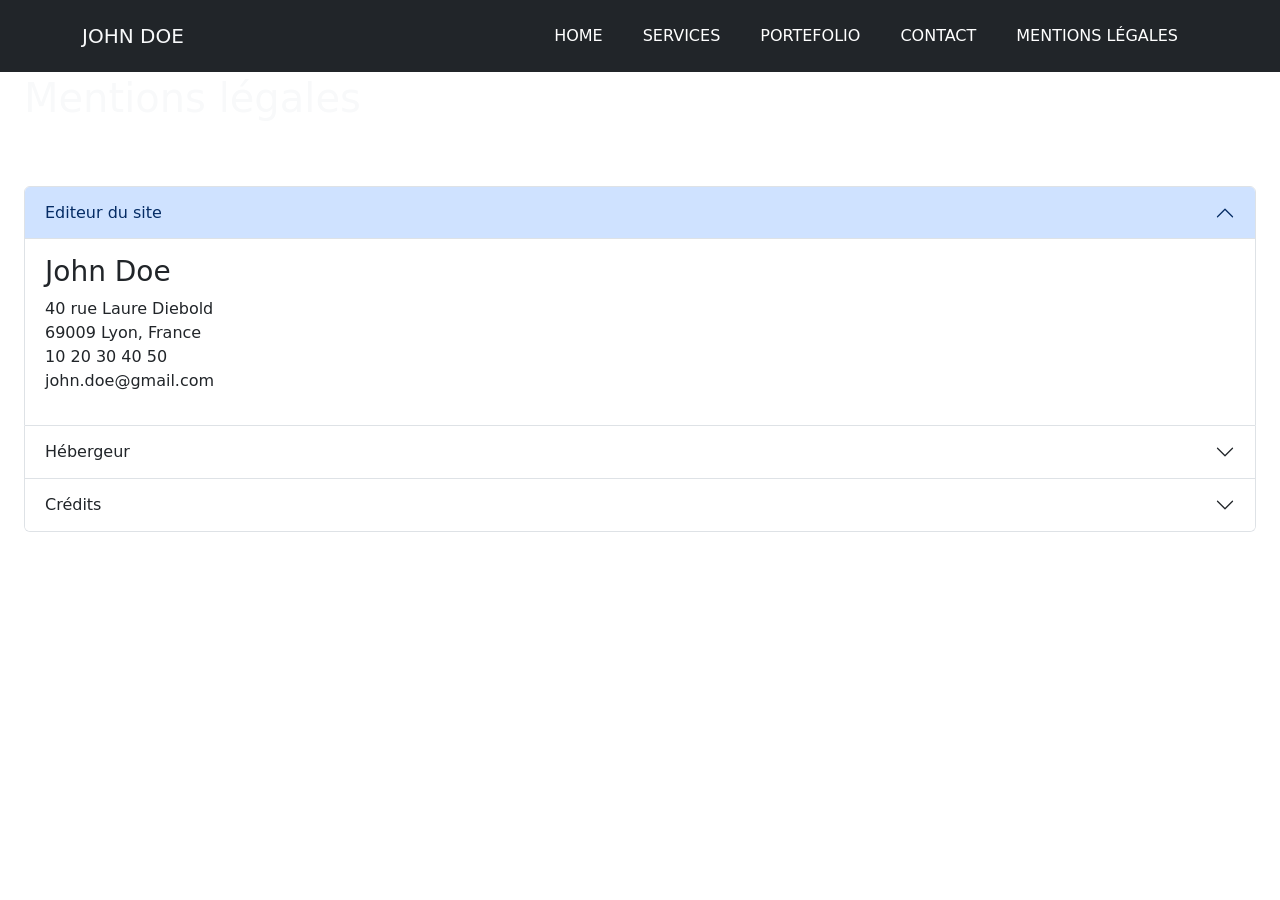
==== assets/pages/mentionslegales.html @ 71ff7bbb "update home page, style and mentionslegales" ====
<!DOCTYPE html>
<html lang="fr">
  <head>
    <meta http-equiv="Content-Type" content="text/html; charset=UTF-8" />
    <meta name="viewport" content="width=device-width, initial-scale=1.0" />
    <title>John Doe - Développeur web full-stack - Mentions légales</title>
    
    <!-- Bootstrap -->
    <link
      href="https://cdn.jsdelivr.net/npm/bootstrap@5.2.3/dist/css/bootstrap.min.css"
      rel="stylesheet"
      integrity="sha384-rbsA2VBKQhggwzxH7pPCaAqO46MgnOM80zW1RWuH61DGLwZJEdK2Kadq2F9CUG65"
      crossorigin="anonymous"
    />
    <!-- CSS Perso -->
	<link rel="stylesheet" href="../css/style.css" media="screen">
  </head>
  <body>
    <!--HEADER-->
	<header>
		<nav class="navbar navbar-expand-lg bg-dark text-light text-uppercase fixed-top" id="mainNav">
            <div class="container">
                <a class="navbar-brand text-light" href="#page-top">John Doe</a>
                <button class="navbar-toggler text-uppercase font-weight-bold bg-primary text-white rounded" type="button" data-bs-toggle="collapse" data-bs-target="#navbarResponsive" aria-controls="navbarResponsive" aria-expanded="false" aria-label="Toggle navigation">
                    <i class="fas fa-bars"></i>
                </button>
                <div class="collapse navbar-collapse" id="navbarResponsive">
                    <ul class="navbar-nav ms-auto text-uppercase">
                        <li class="nav-item mx-0 mx-lg-1"><a class="nav-link py-3 px-0 px-lg-3 rounded" href="../../index.html">Home</a></li>
                        <li class="nav-item mx-0 mx-lg-1"><a class="nav-link py-3 px-0 px-lg-3 rounded" href="../pages/services.html">Services</a></li>
                        <li class="nav-item mx-0 mx-lg-1"><a class="nav-link py-3 px-0 px-lg-3 rounded" href="../pages/portfolio.html">Portefolio</a></li>
                        <li class="nav-item mx-0 mx-lg-1"><a class="nav-link py-3 px-0 px-lg-3 rounded" href="../pages/contact.html">Contact</a></li>
                        <li class="nav-item mx-0 mx-lg-1"><a class="nav-link py-3 px-0 px-lg-3 rounded" href="../pages/mentionslegales.html">Mentions légales</a></li>
                    </ul>
                </div>
            </div>
        </nav>
	</header>
<!--MAIN CONTENT-->
<main>
    <section class="text-light p-4">
        <h1 class="mb-3">Mentions légales</h1><hr class="mb-5">
        <div class="accordion" id="accordionExample">
            <div class="accordion-item">
                <h2 class="accordion-header" id="headingOne">
                    <button class="accordion-button" type="button" data-bs-toggle="collapse" data-bs-target="#collapseOne" aria-expanded="true" aria-controls="collapseOne">
                        Editeur du site
                    </button>
                </h2>
                <div id="collapseOne" class="accordion-collapse collapse show" aria-labelledby="headingOne" data-bs-parent="#accordionExample">
                    <div class="accordion-body">
                        <h3>John Doe</h3>
                        <address>
                            40 rue Laure Diebold<br>69009 Lyon, France<br>
                            10 20 30 40 50<br>
                            john.doe@gmail.com<br>
                        </address>
                    </div>
                </div>
            </div>
            <div class="accordion-item">
                <h2 class="accordion-header" id="headingTwo">
                    <button class="accordion-button collapsed" type="button" data-bs-toggle="collapse" data-bs-target="#collapseTwo" aria-expanded="false" aria-controls="collapseTwo">
                        Hébergeur
                    </button>
                </h2>
                <div id="collapseTwo" class="accordion-collapse collapse" aria-labelledby="headingTwo" data-bs-parent="#accordionExample">
                    <div class="accordion-body">
                        alwaysdata
                        91 Rue du Faubourg Saint-Honoré, 75008 Paris
                        www.alwaysdata.com
                    </div>
                </div>
            </div>
            <div class="accordion-item">
                <h2 class="accordion-header" id="headingThree">
                    <button class="accordion-button collapsed" type="button" data-bs-toggle="collapse" data-bs-target="#collapseThree" aria-expanded="false" aria-controls="collapseThree">
                        Crédits
                    </button>
                </h2>
                <div id="collapseThree" class="accordion-collapse collapse" aria-labelledby="headingThree" data-bs-parent="#accordionExample">
                    <div class="accordion-body">
                        
                    </div>
                </div>
            </div>
        </div>
    </section>
</main>
---- assets/css/style.css ----
header {
    margin-bottom: 50px;
}

.navbar-nav a {
    color: #fff;
}


section {
    height: auto;   
}

.block {
    align-content: center;
}

hr {
    color: blue;
    border: 5px;
}

.bg-img {
    height: 500px;
    background-image: url(../img/hero-bg.jpg);
    background-repeat: no-repeat;
    background-position: center;
    background-size: 100%;
}

.padside-5 {
    padding: 0 5rem;   
}
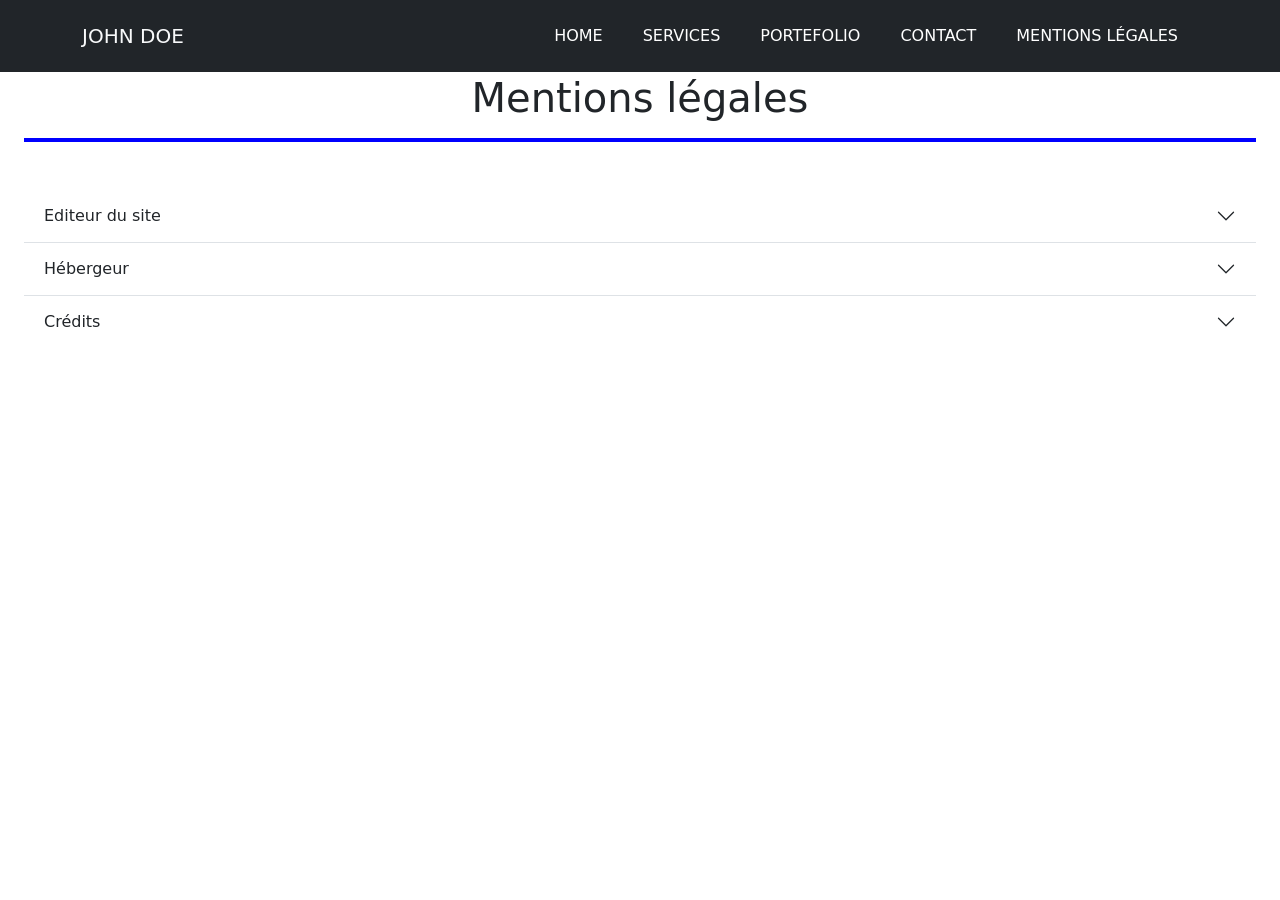
==== commit 4e8768fe: "update home page, style and mentionslegales, start to fill portefolio" ====
--- a/assets/pages/mentionslegales.html
+++ b/assets/pages/mentionslegales.html
@@ -39,15 +39,16 @@
 <!--MAIN CONTENT-->
 <main>
     <section class="text-light p-4">
-        <h1 class="mb-3">Mentions légales</h1><hr class="mb-5">
-        <div class="accordion" id="accordionExample">
+        <h1 class="text-dark text-center mb-3">Mentions légales</h1>
+        <hr class="mb-5">
+        <div class="accordion accordion-flush" id="accordionFlushExample">
             <div class="accordion-item">
-                <h2 class="accordion-header" id="headingOne">
-                    <button class="accordion-button" type="button" data-bs-toggle="collapse" data-bs-target="#collapseOne" aria-expanded="true" aria-controls="collapseOne">
+                <h2 class="accordion-header" id="flush-headingOne">
+                    <button class="accordion-button collapsed" type="button" data-bs-toggle="collapse" data-bs-target="#flush-collapseOne" aria-expanded="false" aria-controls="flush-collapseOne">
                         Editeur du site
                     </button>
                 </h2>
-                <div id="collapseOne" class="accordion-collapse collapse show" aria-labelledby="headingOne" data-bs-parent="#accordionExample">
+                <div id="flush-collapseOne" class="accordion-collapse collapse" aria-labelledby="flush-headingOne" data-bs-parent="#accordionFlushExample">
                     <div class="accordion-body">
                         <h3>John Doe</h3>
                         <address>
@@ -59,28 +60,31 @@
                 </div>
             </div>
             <div class="accordion-item">
-                <h2 class="accordion-header" id="headingTwo">
-                    <button class="accordion-button collapsed" type="button" data-bs-toggle="collapse" data-bs-target="#collapseTwo" aria-expanded="false" aria-controls="collapseTwo">
+                <h2 class="accordion-header" id="flush-headingTwo">
+                    <button class="accordion-button collapsed" type="button" data-bs-toggle="collapse" data-bs-target="#flush-collapseTwo" aria-expanded="false" aria-controls="flush-collapseTwo">
                         Hébergeur
                     </button>
                 </h2>
-                <div id="collapseTwo" class="accordion-collapse collapse" aria-labelledby="headingTwo" data-bs-parent="#accordionExample">
+                <div id="flush-collapseTwo" class="accordion-collapse collapse" aria-labelledby="flush-headingTwo" data-bs-parent="#accordionFlushExample">
                     <div class="accordion-body">
-                        alwaysdata
+                        <h3>alwaysdata</h3>
                         91 Rue du Faubourg Saint-Honoré, 75008 Paris
-                        www.alwaysdata.com
+                        <a href="#">www.alwaysdata.com</a>
                     </div>
                 </div>
             </div>
             <div class="accordion-item">
-                <h2 class="accordion-header" id="headingThree">
-                    <button class="accordion-button collapsed" type="button" data-bs-toggle="collapse" data-bs-target="#collapseThree" aria-expanded="false" aria-controls="collapseThree">
+                <h2 class="accordion-header" id="flush-headingThree">
+                    <button class="accordion-button collapsed" type="button" data-bs-toggle="collapse" data-bs-target="#flush-collapseThree" aria-expanded="false" aria-controls="flush-collapseThree">
                         Crédits
                     </button>
                 </h2>
-                <div id="collapseThree" class="accordion-collapse collapse" aria-labelledby="headingThree" data-bs-parent="#accordionExample">
+                <div id="flush-collapseThree" class="accordion-collapse collapse" aria-labelledby="flush-headingThree" data-bs-parent="#accordionFlushExample">
                     <div class="accordion-body">
-                        
+                        <h3>Crédits</h3>
+                        Ce site a été réalisé par John Doe, étudiant au <u>Centre Européen de formation</u>.
+                        Les images utilisées sur ce site sont libres de droits et ont été obtenues sur le site <u>Pixabay</u>.
+                        La favicon de ce site a été fournies par <u>John Doe Icons erstellt von Freepik - Flaticon</u>.
                     </div>
                 </div>
             </div>
--- a/assets/css/style.css
+++ b/assets/css/style.css
@@ -15,9 +15,10 @@
     align-content: center;
 }
 
-hr {
+hr.mb-5 {
     color: blue;
-    border: 5px;
+    border: solid 2px;
+    opacity: 1;
 }
 
 .bg-img {
@@ -28,6 +29,10 @@
     background-size: 100%;
 }
 
-.padside-5 {
-    padding: 0 5rem;   
+.padside-6 {
+    padding: 0 6rem;   
+}
+
+u {
+    color: blue;
 }
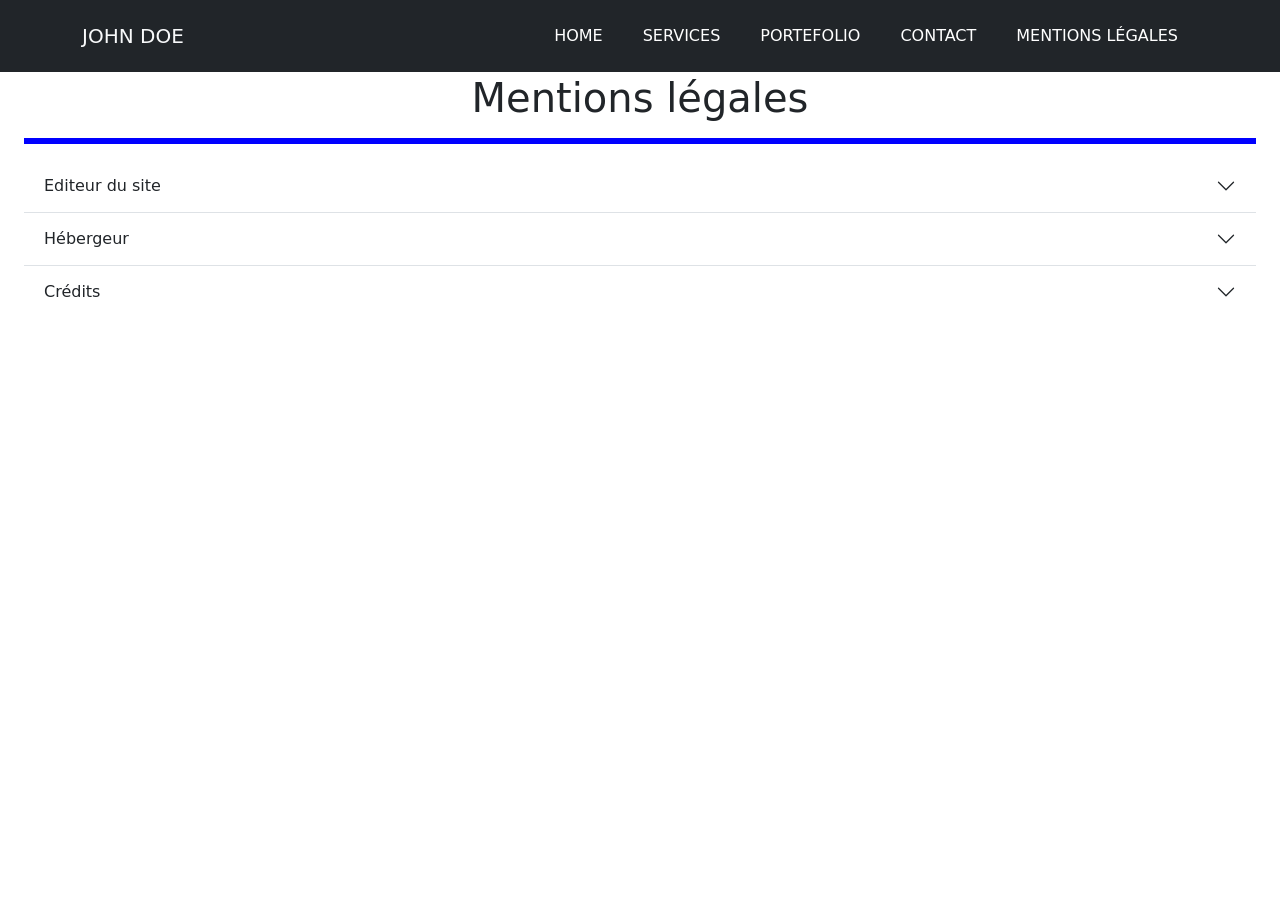
==== commit 8819f83b: "update files and start to fill portefolio and contact" ====
--- a/assets/pages/mentionslegales.html
+++ b/assets/pages/mentionslegales.html
@@ -40,7 +40,7 @@
 <main>
     <section class="text-light p-4">
         <h1 class="text-dark text-center mb-3">Mentions légales</h1>
-        <hr class="mb-5">
+        <hr class="h-3">
         <div class="accordion accordion-flush" id="accordionFlushExample">
             <div class="accordion-item">
                 <h2 class="accordion-header" id="flush-headingOne">
--- a/assets/css/style.css
+++ b/assets/css/style.css
@@ -15,9 +15,15 @@
     align-content: center;
 }
 
-hr.mb-5 {
+hr.h-2 {
     color: blue;
     border: solid 2px;
+    opacity: 1;    
+}
+
+hr.h-3 {
+    color: blue;
+    border: solid 3px;
     opacity: 1;
 }
 
@@ -32,7 +38,14 @@
 .padside-6 {
     padding: 0 6rem;   
 }
+.padside-15 {
+    padding: 0 15rem;   
+}
 
 u {
     color: blue;
+}
+
+.card {
+    height: 500px;
 }
